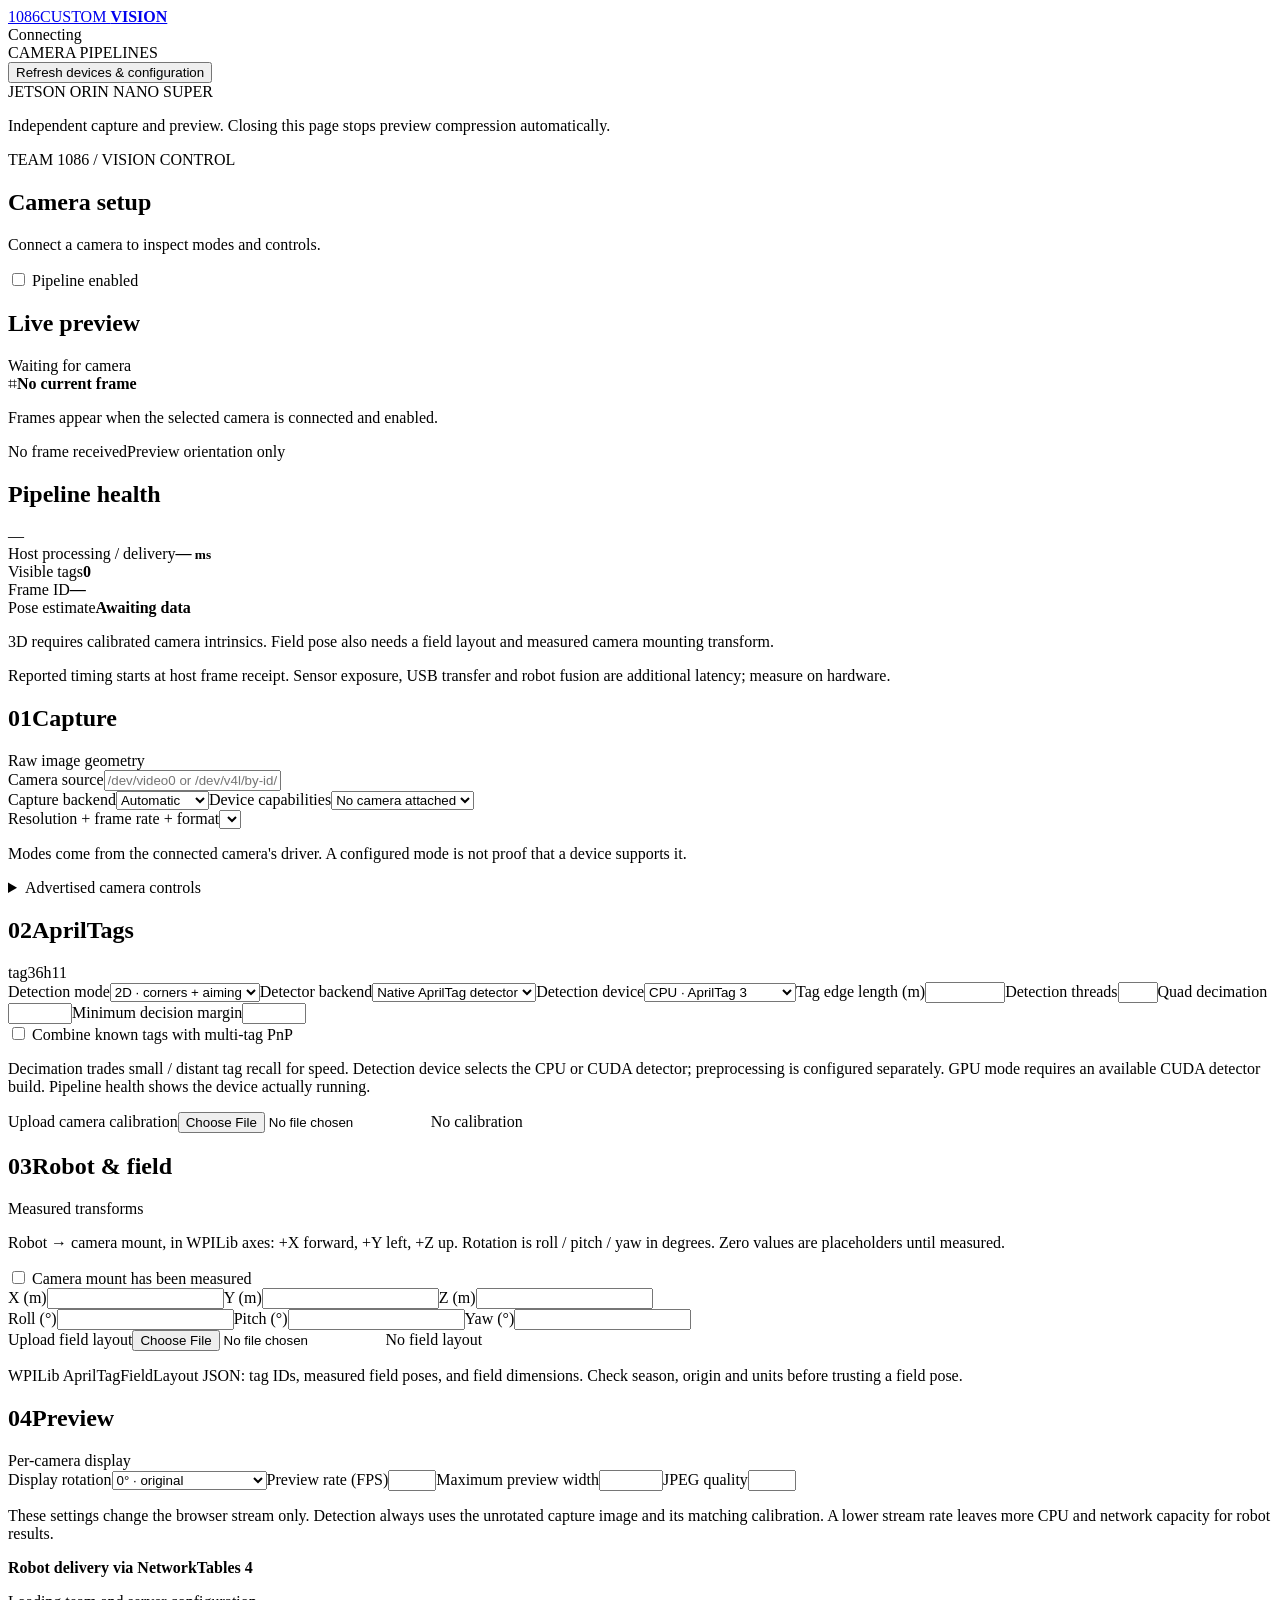
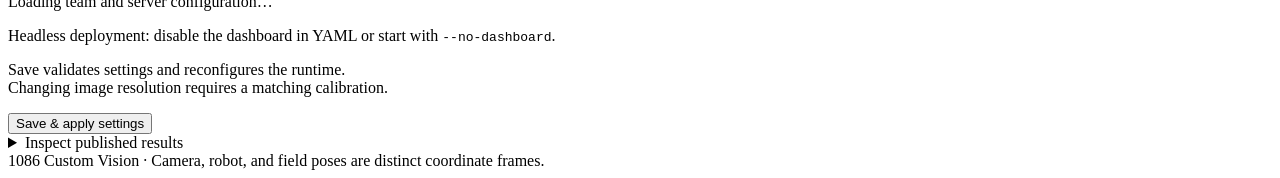
==== custom_vision/static/index.html @ 171433f3 "Implement native CUDA AprilTags, MultiTag localization and browser setup Add independent latest-fram" ====
<!doctype html>
<html lang="en">
<head>
<meta charset="utf-8"><meta name="viewport" content="width=device-width,initial-scale=1">
<title>1086 · Custom Vision</title>
<link rel="stylesheet" href="/static/style.css"><script defer src="/static/app.js"></script>
</head>
<body>
<header><a class="brand" href="/" aria-label="Custom Vision home"><span class="mark">1086</span><span>CUSTOM <b>VISION</b></span></a><div class="header-meta"><span id="connection" class="badge">Connecting</span><span id="host"></span></div></header>
<div class="workspace">
<aside><div class="eyebrow">CAMERA PIPELINES</div><nav id="pipelines" aria-label="Pipelines"></nav><button id="refresh" class="quiet">Refresh devices &amp; configuration</button><div class="sidebar-note"><span class="status-dot"></span>JETSON ORIN NANO SUPER<p>Independent capture and preview. Closing this page stops preview compression automatically.</p></div></aside>
<main>
<section class="page-heading"><div><div class="eyebrow">TEAM 1086 / VISION CONTROL</div><h1 id="pipeline-title">Camera setup</h1><p id="pipeline-description">Connect a camera to inspect modes and controls.</p></div><label class="toggle"><input id="pipeline-enabled" type="checkbox"> Pipeline enabled</label></section>
<div id="notice" role="status" aria-live="polite" hidden></div>
<div class="overview">
<section class="preview-card"><div class="card-heading"><h2>Live preview</h2><span id="preview-label" class="badge">Waiting for camera</span></div><div class="preview-stage"><img id="preview-image" alt="Camera preview with AprilTag overlays" hidden><div id="preview-empty"><span class="viewfinder">⌗</span><strong>No current frame</strong><p>Frames appear when the selected camera is connected and enabled.</p></div></div><div class="preview-foot"><span id="frame-label">No frame received</span><span>Preview orientation only</span></div></section>
<section class="telemetry"><div class="card-heading"><h2>Pipeline health</h2><span id="backend-label" class="badge">—</span></div><div class="metric"><span>Host processing / delivery</span><strong id="latency">—<small> ms</small></strong></div><div class="metric-row"><div><span>Visible tags</span><strong id="target-count">0</strong></div><div><span>Frame ID</span><strong id="frame-id">—</strong></div></div><div class="health-detail"><span>Pose estimate</span><strong id="pose-state">Awaiting data</strong><p id="pose-note">3D requires calibrated camera intrinsics. Field pose also needs a field layout and measured camera mounting transform.</p></div><p class="fine-print">Reported timing starts at host frame receipt. Sensor exposure, USB transfer and robot fusion are additional latency; measure on hardware.</p></section>
</div>
<form id="settings-form">
<div class="settings-grid">
<section class="panel"><div class="card-heading"><h2><span class="section-number">01</span>Capture</h2><span class="subtle">Raw image geometry</span></div><label>Camera source<input id="camera-source" autocomplete="off" placeholder="/dev/video0 or /dev/v4l/by-id/…"></label><div class="two-col"><label>Capture backend<select id="camera-backend"><option value="auto">Automatic</option><option value="v4l2">V4L2 / UVC</option><option value="gstreamer">GStreamer</option></select></label><label>Device capabilities<select id="device-select"><option value="">No camera attached</option></select></label></div><label>Resolution + frame rate + format<select id="capture-mode"></select></label><p class="hint" id="mode-note">Modes come from the connected camera's driver. A configured mode is not proof that a device supports it.</p><details><summary>Advertised camera controls</summary><p class="hint">Only controls reported by this camera are offered. Disable auto exposure first, save, then refresh to unlock manual exposure. Fixed lenses have no software focus control.</p><div id="camera-controls" class="two-col"></div></details></section>
<section class="panel"><div class="card-heading"><h2><span class="section-number">02</span>AprilTags</h2><span class="subtle">tag36h11</span></div><div class="two-col"><label>Detection mode<select id="tag-mode"><option value="2d">2D · corners + aiming</option><option value="3d">3D · calibrated pose</option></select></label><label>Detector backend<select id="tag-backend"><option value="native">Native AprilTag detector</option><option value="pupil">pupil fallback</option></select></label><label>Detection device<select id="tag-device"><option value="cpu">CPU · AprilTag 3</option><option value="cuda">GPU · CUDA detector</option></select></label><label>Tag edge length (m)<input id="tag-size" type="number" min="0.001" max="2" step="0.0001" required></label><label>Detection threads<input id="tag-threads" type="number" min="1" max="6" step="1" required></label><label>Quad decimation<input id="tag-decimate" type="number" min="1" max="4" step="0.25" required></label><label>Minimum decision margin<input id="tag-margin" type="number" min="0" max="1000" step="1" required></label></div><label class="check"><input id="multitag" type="checkbox"> Combine known tags with multi-tag PnP</label><p class="hint">Decimation trades small / distant tag recall for speed. Detection device selects the CPU or CUDA detector; preprocessing is configured separately. GPU mode requires an available CUDA detector build. Pipeline health shows the device actually running.</p><div class="upload-row"><label class="file-button">Upload camera calibration<input id="calibration-upload" type="file" accept=".json,application/json"></label><span id="calibration-path" class="subtle">No calibration</span></div></section>
<section class="panel"><div class="card-heading"><h2><span class="section-number">03</span>Robot &amp; field</h2><span class="subtle">Measured transforms</span></div><p class="hint">Robot → camera mount, in WPILib axes: +X forward, +Y left, +Z up. Rotation is roll / pitch / yaw in degrees. Zero values are placeholders until measured.</p><label class="check"><input id="mount-measured" type="checkbox"> Camera mount has been measured</label><div class="triple"><label>X (m)<input id="mount-x" type="number" step="0.001" required></label><label>Y (m)<input id="mount-y" type="number" step="0.001" required></label><label>Z (m)<input id="mount-z" type="number" step="0.001" required></label></div><div class="triple"><label>Roll (°)<input id="mount-roll" type="number" step="0.1" required></label><label>Pitch (°)<input id="mount-pitch" type="number" step="0.1" required></label><label>Yaw (°)<input id="mount-yaw" type="number" step="0.1" required></label></div><div class="upload-row"><label class="file-button">Upload field layout<input id="field-upload" type="file" accept=".json,application/json"></label><span id="field-path" class="subtle">No field layout</span></div><p class="hint">WPILib AprilTagFieldLayout JSON: tag IDs, measured field poses, and field dimensions. Check season, origin and units before trusting a field pose.</p></section>
<section class="panel"><div class="card-heading"><h2><span class="section-number">04</span>Preview</h2><span class="subtle">Per-camera display</span></div><div class="two-col"><label>Display rotation<select id="preview-rotation"><option value="0">0° · original</option><option value="90">90° · clockwise</option><option value="180">180°</option><option value="270">90° · counterclockwise</option></select></label><label>Preview rate (FPS)<input id="preview-fps" type="number" min="1" max="30" step="1" required></label><label>Maximum preview width<input id="preview-width" type="number" min="160" max="1920" step="1" required></label><label>JPEG quality<input id="preview-quality" type="number" min="20" max="95" step="1" required></label></div><p class="hint">These settings change the browser stream only. Detection always uses the unrotated capture image and its matching calibration. A lower stream rate leaves more CPU and network capacity for robot results.</p><div class="delivery-note"><strong>Robot delivery via NetworkTables 4</strong><p id="nt-description">Loading team and server configuration…</p><p>Headless deployment: disable the dashboard in YAML or start with <code>--no-dashboard</code>.</p></div></section>
</div>
<div class="save-bar"><p>Save validates settings and reconfigures the runtime.<br><span>Changing image resolution requires a matching calibration.</span></p><button type="submit" id="save" class="primary">Save &amp; apply settings</button></div>
</form>
<details class="raw-results"><summary>Inspect published results</summary><pre id="raw-results">{}</pre></details>
<footer>1086 Custom Vision · Camera, robot, and field poses are distinct coordinate frames.</footer>
</main>
</div>
</body></html>
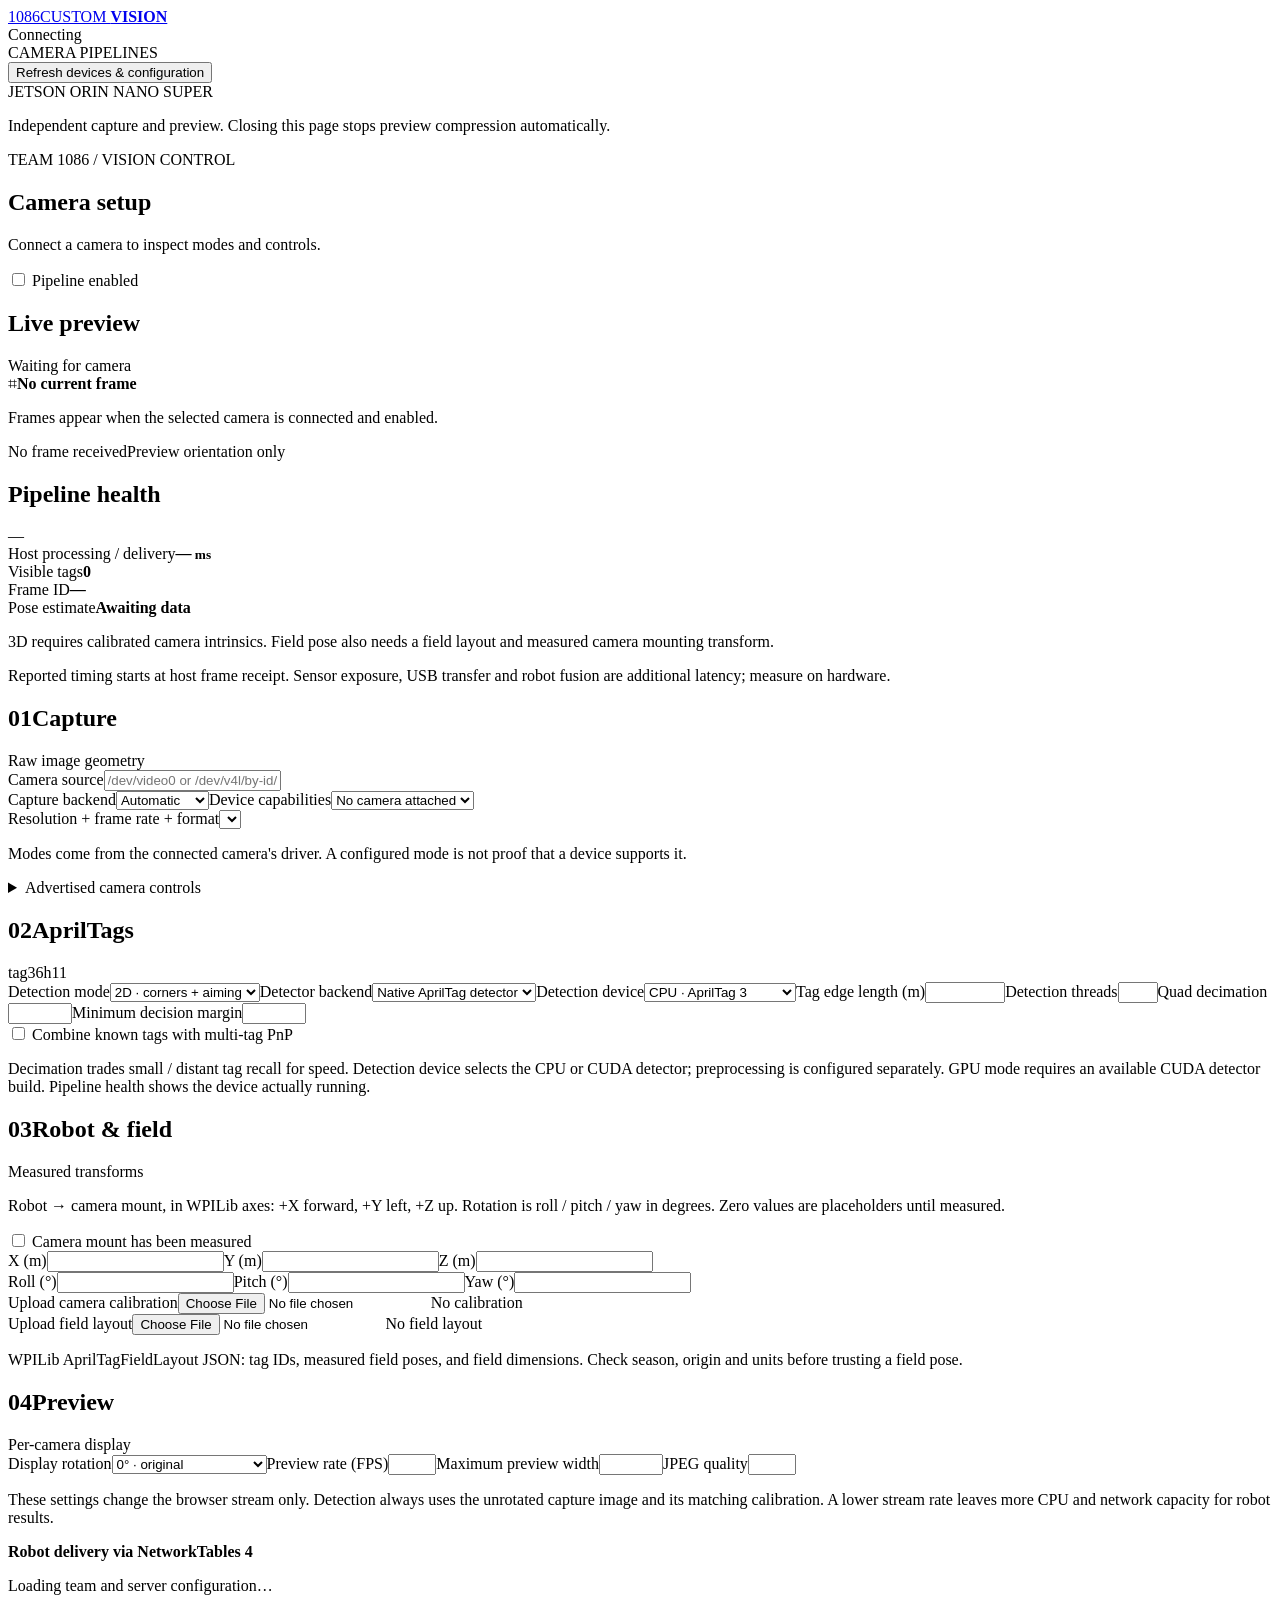
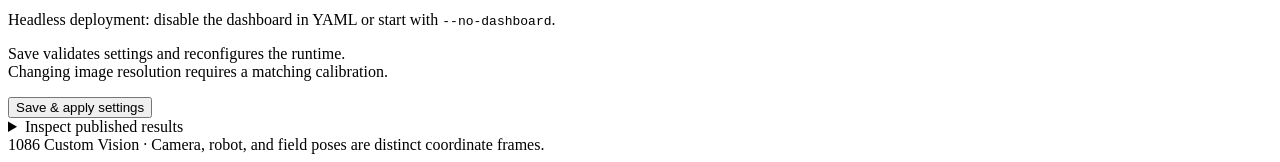
==== commit 75aa6250: "Implement YOLO26 object acquisition with TensorRT and NT4 Add explicit box and segmentation exports," ====
--- a/custom_vision/static/index.html
+++ b/custom_vision/static/index.html
@@ -14,13 +14,28 @@
 <div id="notice" role="status" aria-live="polite" hidden></div>
 <div class="overview">
 <section class="preview-card"><div class="card-heading"><h2>Live preview</h2><span id="preview-label" class="badge">Waiting for camera</span></div><div class="preview-stage"><img id="preview-image" alt="Camera preview with AprilTag overlays" hidden><div id="preview-empty"><span class="viewfinder">⌗</span><strong>No current frame</strong><p>Frames appear when the selected camera is connected and enabled.</p></div></div><div class="preview-foot"><span id="frame-label">No frame received</span><span>Preview orientation only</span></div></section>
-<section class="telemetry"><div class="card-heading"><h2>Pipeline health</h2><span id="backend-label" class="badge">—</span></div><div class="metric"><span>Host processing / delivery</span><strong id="latency">—<small> ms</small></strong></div><div class="metric-row"><div><span>Visible tags</span><strong id="target-count">0</strong></div><div><span>Frame ID</span><strong id="frame-id">—</strong></div></div><div class="health-detail"><span>Pose estimate</span><strong id="pose-state">Awaiting data</strong><p id="pose-note">3D requires calibrated camera intrinsics. Field pose also needs a field layout and measured camera mounting transform.</p></div><p class="fine-print">Reported timing starts at host frame receipt. Sensor exposure, USB transfer and robot fusion are additional latency; measure on hardware.</p></section>
+<section class="telemetry"><div class="card-heading"><h2>Pipeline health</h2><span id="backend-label" class="badge">—</span></div><div class="metric"><span>Host processing / delivery</span><strong id="latency">—<small> ms</small></strong></div><div class="metric-row"><div><span id="target-count-label">Visible tags</span><strong id="target-count">0</strong></div><div><span>Frame ID</span><strong id="frame-id">—</strong></div></div><div class="health-detail"><span id="pose-label">Pose estimate</span><strong id="pose-state">Awaiting data</strong><p id="pose-note">3D requires calibrated camera intrinsics. Field pose also needs a field layout and measured camera mounting transform.</p></div><div id="object-selection" class="health-detail" hidden><span>Selected target · robot frame</span><strong id="object-selected">None</strong><p id="object-position">No current robot-relative target.</p></div><p class="fine-print">Reported timing starts at host frame receipt. Sensor exposure, USB transfer and robot fusion are additional latency; measure on hardware.</p></section>
 </div>
 <form id="settings-form">
 <div class="settings-grid">
 <section class="panel"><div class="card-heading"><h2><span class="section-number">01</span>Capture</h2><span class="subtle">Raw image geometry</span></div><label>Camera source<input id="camera-source" autocomplete="off" placeholder="/dev/video0 or /dev/v4l/by-id/…"></label><div class="two-col"><label>Capture backend<select id="camera-backend"><option value="auto">Automatic</option><option value="v4l2">V4L2 / UVC</option><option value="gstreamer">GStreamer</option></select></label><label>Device capabilities<select id="device-select"><option value="">No camera attached</option></select></label></div><label>Resolution + frame rate + format<select id="capture-mode"></select></label><p class="hint" id="mode-note">Modes come from the connected camera's driver. A configured mode is not proof that a device supports it.</p><details><summary>Advertised camera controls</summary><p class="hint">Only controls reported by this camera are offered. Disable auto exposure first, save, then refresh to unlock manual exposure. Fixed lenses have no software focus control.</p><div id="camera-controls" class="two-col"></div></details></section>
-<section class="panel"><div class="card-heading"><h2><span class="section-number">02</span>AprilTags</h2><span class="subtle">tag36h11</span></div><div class="two-col"><label>Detection mode<select id="tag-mode"><option value="2d">2D · corners + aiming</option><option value="3d">3D · calibrated pose</option></select></label><label>Detector backend<select id="tag-backend"><option value="native">Native AprilTag detector</option><option value="pupil">pupil fallback</option></select></label><label>Detection device<select id="tag-device"><option value="cpu">CPU · AprilTag 3</option><option value="cuda">GPU · CUDA detector</option></select></label><label>Tag edge length (m)<input id="tag-size" type="number" min="0.001" max="2" step="0.0001" required></label><label>Detection threads<input id="tag-threads" type="number" min="1" max="6" step="1" required></label><label>Quad decimation<input id="tag-decimate" type="number" min="1" max="4" step="0.25" required></label><label>Minimum decision margin<input id="tag-margin" type="number" min="0" max="1000" step="1" required></label></div><label class="check"><input id="multitag" type="checkbox"> Combine known tags with multi-tag PnP</label><p class="hint">Decimation trades small / distant tag recall for speed. Detection device selects the CPU or CUDA detector; preprocessing is configured separately. GPU mode requires an available CUDA detector build. Pipeline health shows the device actually running.</p><div class="upload-row"><label class="file-button">Upload camera calibration<input id="calibration-upload" type="file" accept=".json,application/json"></label><span id="calibration-path" class="subtle">No calibration</span></div></section>
-<section class="panel"><div class="card-heading"><h2><span class="section-number">03</span>Robot &amp; field</h2><span class="subtle">Measured transforms</span></div><p class="hint">Robot → camera mount, in WPILib axes: +X forward, +Y left, +Z up. Rotation is roll / pitch / yaw in degrees. Zero values are placeholders until measured.</p><label class="check"><input id="mount-measured" type="checkbox"> Camera mount has been measured</label><div class="triple"><label>X (m)<input id="mount-x" type="number" step="0.001" required></label><label>Y (m)<input id="mount-y" type="number" step="0.001" required></label><label>Z (m)<input id="mount-z" type="number" step="0.001" required></label></div><div class="triple"><label>Roll (°)<input id="mount-roll" type="number" step="0.1" required></label><label>Pitch (°)<input id="mount-pitch" type="number" step="0.1" required></label><label>Yaw (°)<input id="mount-yaw" type="number" step="0.1" required></label></div><div class="upload-row"><label class="file-button">Upload field layout<input id="field-upload" type="file" accept=".json,application/json"></label><span id="field-path" class="subtle">No field layout</span></div><p class="hint">WPILib AprilTagFieldLayout JSON: tag IDs, measured field poses, and field dimensions. Check season, origin and units before trusting a field pose.</p></section>
+<section class="panel" id="apriltag-panel"><div class="card-heading"><h2><span class="section-number">02</span>AprilTags</h2><span class="subtle">tag36h11</span></div><div class="two-col"><label>Detection mode<select id="tag-mode"><option value="2d">2D · corners + aiming</option><option value="3d">3D · calibrated pose</option></select></label><label>Detector backend<select id="tag-backend"><option value="native">Native AprilTag detector</option><option value="pupil">pupil fallback</option></select></label><label>Detection device<select id="tag-device"><option value="cpu">CPU · AprilTag 3</option><option value="cuda">GPU · CUDA detector</option></select></label><label>Tag edge length (m)<input id="tag-size" type="number" min="0.001" max="2" step="0.0001" required></label><label>Detection threads<input id="tag-threads" type="number" min="1" max="6" step="1" required></label><label>Quad decimation<input id="tag-decimate" type="number" min="1" max="4" step="0.25" required></label><label>Minimum decision margin<input id="tag-margin" type="number" min="0" max="1000" step="1" required></label></div><label class="check"><input id="multitag" type="checkbox"> Combine known tags with multi-tag PnP</label><p class="hint">Decimation trades small / distant tag recall for speed. Detection device selects the CPU or CUDA detector; preprocessing is configured separately. GPU mode requires an available CUDA detector build. Pipeline health shows the device actually running.</p></section>
+<section class="panel" id="object-panel" hidden>
+<div class="card-heading"><h2><span class="section-number">02</span>Objects</h2><span class="subtle">Model or candidate baseline</span></div>
+<div class="two-col"><label>Detector backend<select id="object-backend"><option value="tensorrt">TensorRT · GPU model</option><option value="opencv_onnx">OpenCV ONNX · CPU model</option><option value="contour">Contour · shape candidates</option><option value="hsv">HSV · color candidates</option></select></label><label>Maximum detections<input id="object-limit" type="number" min="1" max="32" step="1" required></label></div>
+<p class="hint" id="object-backend-note"></p>
+<div id="object-neural-settings"><div class="two-col"><label>Model task<select id="object-task"><option value="detect">Detection · boxes</option><option value="segment">Segmentation · boxes + masks</option></select></label><label>Exported output format<select id="object-format"><option value="yolov8_raw">YOLOv8 / YOLO11 raw</option><option value="yolo26_end2end">YOLO26 end-to-end</option></select></label></div>
+<label>Existing model path on Jetson<input id="object-model" autocomplete="off" placeholder="/absolute/path/to/model.engine" required></label>
+<label>Labels in training class order<textarea id="object-labels" rows="3" placeholder="One label per line, or comma separated" required></textarea></label>
+<div class="triple"><label>Input width (px)<input id="object-width" type="number" min="32" max="4096" step="1" required></label><label>Input height (px)<input id="object-height" type="number" min="32" max="4096" step="1" required></label><label>Confidence threshold<input id="object-confidence" type="number" min="0" max="1" step="0.01" required></label></div>
+<p class="hint">Model files stay on the Jetson; this page saves the path. Segmentation requires a segmentation export. No trained game-piece model is bundled.</p></div>
+</section>
+<section class="panel"><div class="card-heading"><h2><span class="section-number">03</span><span id="mount-title">Robot &amp; field</span></h2><span class="subtle">Measured transforms</span></div><p class="hint">Robot → camera mount, in WPILib axes: +X forward, +Y left, +Z up. Rotation is roll / pitch / yaw in degrees. Zero values are placeholders until measured.</p><label class="check"><input id="mount-measured" type="checkbox"> Camera mount has been measured</label><div class="triple"><label>X (m)<input id="mount-x" type="number" step="0.001" required></label><label>Y (m)<input id="mount-y" type="number" step="0.001" required></label><label>Z (m)<input id="mount-z" type="number" step="0.001" required></label></div><div class="triple"><label>Roll (°)<input id="mount-roll" type="number" step="0.1" required></label><label>Pitch (°)<input id="mount-pitch" type="number" step="0.1" required></label><label>Yaw (°)<input id="mount-yaw" type="number" step="0.1" required></label></div><div class="upload-row"><label class="file-button">Upload camera calibration<input id="calibration-upload" type="file" accept=".json,application/json"></label><span id="calibration-path" class="subtle">No calibration</span></div><div id="object-geometry" hidden>
+<p class="hint">Ranging intersects a calibrated camera ray with the measured target plane. Enter the anchor's Z relative to the robot origin (+Z up); leave it blank for 2D results only. Zero is the floor only when the robot origin is on the floor. Match the plane to the selected center or bottom anchor.</p>
+<div class="two-col"><label>Measured target plane Z from robot origin (m)<input id="object-target-height" type="number" min="-3" max="3" step="0.001" placeholder="Blank · 2D only"></label><label>Image anchor<select id="object-anchor"><option value="bbox_center">Box center</option><option value="bbox_bottom">Box bottom center</option><option value="mask_centroid">Mask centroid</option><option value="mask_bottom">Mask bottom</option></select></label><label>Maximum range (m)<input id="object-max-range" type="number" min="0.01" max="20" step="0.01" required></label><label>Maximum position uncertainty (m)<input id="object-max-std" type="number" min="0.001" max="5" step="0.001" required></label><label>Intake X offset (m)<input id="object-intake-x" type="number" min="-3" max="3" step="0.001" required></label><label>Intake Y offset (m)<input id="object-intake-y" type="number" min="-3" max="3" step="0.001" required></label><label>Approach standoff (m)<input id="object-standoff" type="number" min="0" max="5" step="0.01" required></label></div>
+<p class="hint">Robot +X is forward and +Y is left. Targets need matching camera calibration and a measured mount. Unreliable geometry stays invalid; segmentation outlines and anchors are approximate.</p>
+</div>
+<div id="field-settings"><div class="upload-row"><label class="file-button">Upload field layout<input id="field-upload" type="file" accept=".json,application/json"></label><span id="field-path" class="subtle">No field layout</span></div><p class="hint">WPILib AprilTagFieldLayout JSON: tag IDs, measured field poses, and field dimensions. Check season, origin and units before trusting a field pose.</p></div></section>
 <section class="panel"><div class="card-heading"><h2><span class="section-number">04</span>Preview</h2><span class="subtle">Per-camera display</span></div><div class="two-col"><label>Display rotation<select id="preview-rotation"><option value="0">0° · original</option><option value="90">90° · clockwise</option><option value="180">180°</option><option value="270">90° · counterclockwise</option></select></label><label>Preview rate (FPS)<input id="preview-fps" type="number" min="1" max="30" step="1" required></label><label>Maximum preview width<input id="preview-width" type="number" min="160" max="1920" step="1" required></label><label>JPEG quality<input id="preview-quality" type="number" min="20" max="95" step="1" required></label></div><p class="hint">These settings change the browser stream only. Detection always uses the unrotated capture image and its matching calibration. A lower stream rate leaves more CPU and network capacity for robot results.</p><div class="delivery-note"><strong>Robot delivery via NetworkTables 4</strong><p id="nt-description">Loading team and server configuration…</p><p>Headless deployment: disable the dashboard in YAML or start with <code>--no-dashboard</code>.</p></div></section>
 </div>
 <div class="save-bar"><p>Save validates settings and reconfigures the runtime.<br><span>Changing image resolution requires a matching calibration.</span></p><button type="submit" id="save" class="primary">Save &amp; apply settings</button></div>
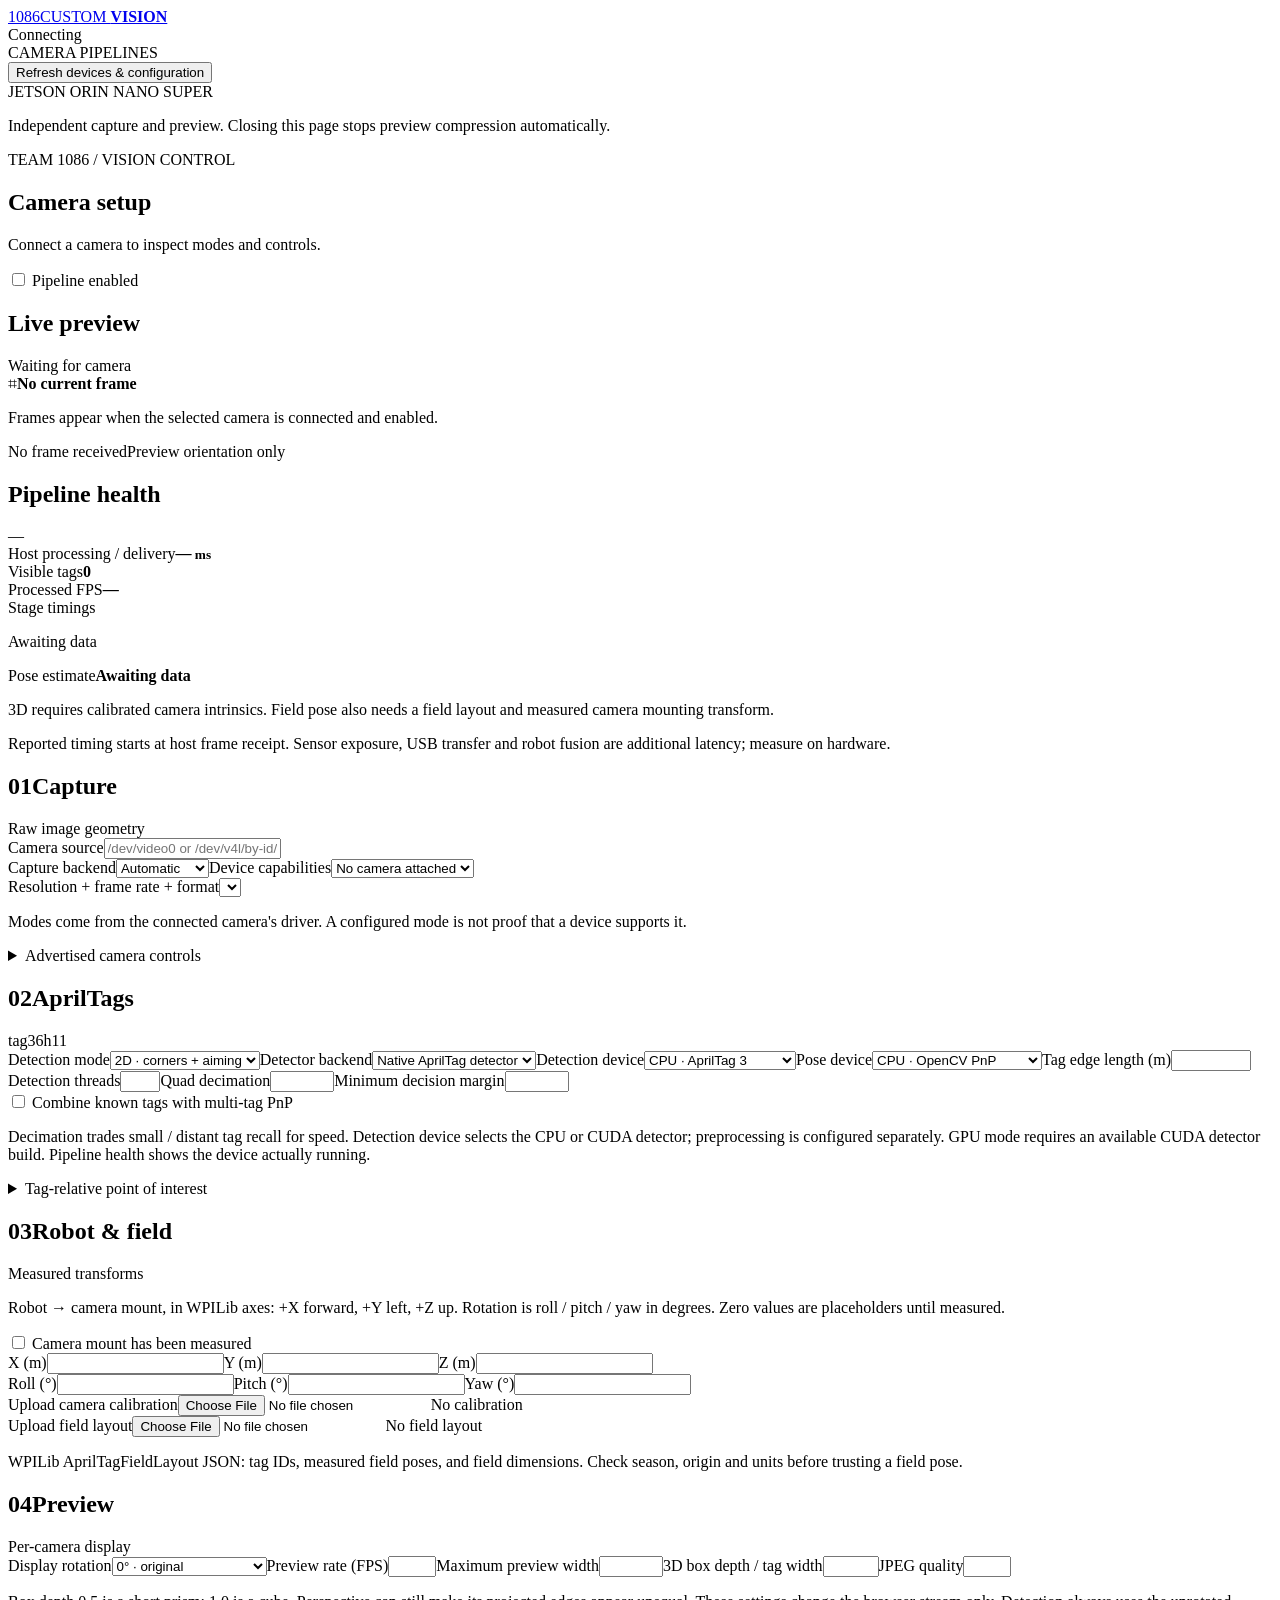
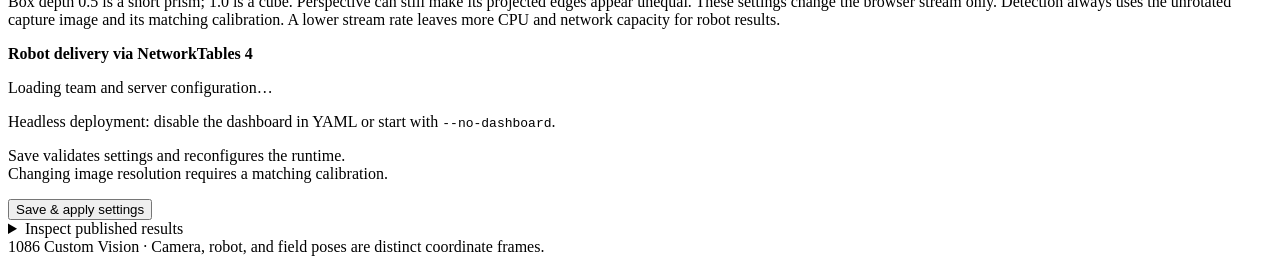
==== commit ef24b8f9: "Add verified CUDA single-tag and MultiTag pose solving, tag-relative POI and processed FPS Implement" ====
--- a/custom_vision/static/index.html
+++ b/custom_vision/static/index.html
@@ -14,12 +14,18 @@
 <div id="notice" role="status" aria-live="polite" hidden></div>
 <div class="overview">
 <section class="preview-card"><div class="card-heading"><h2>Live preview</h2><span id="preview-label" class="badge">Waiting for camera</span></div><div class="preview-stage"><img id="preview-image" alt="Camera preview with AprilTag overlays" hidden><div id="preview-empty"><span class="viewfinder">⌗</span><strong>No current frame</strong><p>Frames appear when the selected camera is connected and enabled.</p></div></div><div class="preview-foot"><span id="frame-label">No frame received</span><span>Preview orientation only</span></div></section>
-<section class="telemetry"><div class="card-heading"><h2>Pipeline health</h2><span id="backend-label" class="badge">—</span></div><div class="metric"><span>Host processing / delivery</span><strong id="latency">—<small> ms</small></strong></div><div class="metric-row"><div><span id="target-count-label">Visible tags</span><strong id="target-count">0</strong></div><div><span>Frame ID</span><strong id="frame-id">—</strong></div></div><div class="health-detail"><span id="pose-label">Pose estimate</span><strong id="pose-state">Awaiting data</strong><p id="pose-note">3D requires calibrated camera intrinsics. Field pose also needs a field layout and measured camera mounting transform.</p></div><div id="object-selection" class="health-detail" hidden><span>Selected target · robot frame</span><strong id="object-selected">None</strong><p id="object-position">No current robot-relative target.</p></div><p class="fine-print">Reported timing starts at host frame receipt. Sensor exposure, USB transfer and robot fusion are additional latency; measure on hardware.</p></section>
+<section class="telemetry"><div class="card-heading"><h2>Pipeline health</h2><span id="backend-label" class="badge">—</span></div><div class="metric"><span>Host processing / delivery</span><strong id="latency">—<small> ms</small></strong></div><div class="metric-row"><div><span id="target-count-label">Visible tags</span><strong id="target-count">0</strong></div><div><span>Processed FPS</span><strong id="processing-fps">—</strong></div></div><div class="health-detail"><span>Stage timings</span><p id="pipeline-timings">Awaiting data</p></div><div id="poi-status" class="health-detail" hidden><span>Point-of-interest aiming</span><strong id="poi-selected">None</strong><p id="poi-angles">No current POI</p></div><div class="health-detail"><span id="pose-label">Pose estimate</span><strong id="pose-state">Awaiting data</strong><p id="pose-note">3D requires calibrated camera intrinsics. Field pose also needs a field layout and measured camera mounting transform.</p></div><div id="object-selection" class="health-detail" hidden><span>Selected target · robot frame</span><strong id="object-selected">None</strong><p id="object-position">No current robot-relative target.</p></div><p class="fine-print">Reported timing starts at host frame receipt. Sensor exposure, USB transfer and robot fusion are additional latency; measure on hardware.</p></section>
 </div>
 <form id="settings-form">
 <div class="settings-grid">
 <section class="panel"><div class="card-heading"><h2><span class="section-number">01</span>Capture</h2><span class="subtle">Raw image geometry</span></div><label>Camera source<input id="camera-source" autocomplete="off" placeholder="/dev/video0 or /dev/v4l/by-id/…"></label><div class="two-col"><label>Capture backend<select id="camera-backend"><option value="auto">Automatic</option><option value="v4l2">V4L2 / UVC</option><option value="gstreamer">GStreamer</option></select></label><label>Device capabilities<select id="device-select"><option value="">No camera attached</option></select></label></div><label>Resolution + frame rate + format<select id="capture-mode"></select></label><p class="hint" id="mode-note">Modes come from the connected camera's driver. A configured mode is not proof that a device supports it.</p><details><summary>Advertised camera controls</summary><p class="hint">Only controls reported by this camera are offered. Disable auto exposure first, save, then refresh to unlock manual exposure. Fixed lenses have no software focus control.</p><div id="camera-controls" class="two-col"></div></details></section>
-<section class="panel" id="apriltag-panel"><div class="card-heading"><h2><span class="section-number">02</span>AprilTags</h2><span class="subtle">tag36h11</span></div><div class="two-col"><label>Detection mode<select id="tag-mode"><option value="2d">2D · corners + aiming</option><option value="3d">3D · calibrated pose</option></select></label><label>Detector backend<select id="tag-backend"><option value="native">Native AprilTag detector</option><option value="pupil">pupil fallback</option></select></label><label>Detection device<select id="tag-device"><option value="cpu">CPU · AprilTag 3</option><option value="cuda">GPU · CUDA detector</option></select></label><label>Tag edge length (m)<input id="tag-size" type="number" min="0.001" max="2" step="0.0001" required></label><label>Detection threads<input id="tag-threads" type="number" min="1" max="6" step="1" required></label><label>Quad decimation<input id="tag-decimate" type="number" min="1" max="4" step="0.25" required></label><label>Minimum decision margin<input id="tag-margin" type="number" min="0" max="1000" step="1" required></label></div><label class="check"><input id="multitag" type="checkbox"> Combine known tags with multi-tag PnP</label><p class="hint">Decimation trades small / distant tag recall for speed. Detection device selects the CPU or CUDA detector; preprocessing is configured separately. GPU mode requires an available CUDA detector build. Pipeline health shows the device actually running.</p></section>
+<section class="panel" id="apriltag-panel"><div class="card-heading"><h2><span class="section-number">02</span>AprilTags</h2><span class="subtle">tag36h11</span></div><div class="two-col"><label>Detection mode<select id="tag-mode"><option value="2d">2D · corners + aiming</option><option value="3d">3D · calibrated pose</option></select></label><label>Detector backend<select id="tag-backend"><option value="native">Native AprilTag detector</option><option value="pupil">pupil fallback</option></select></label><label>Detection device<select id="tag-device"><option value="cpu">CPU · AprilTag 3</option><option value="cuda">GPU · CUDA detector</option></select></label><label>Pose device<select id="pose-device"><option value="cpu">CPU · OpenCV PnP</option><option value="cuda">CUDA · IPPE + joint PnP</option></select></label><label>Tag edge length (m)<input id="tag-size" type="number" min="0.001" max="2" step="0.0001" required></label><label>Detection threads<input id="tag-threads" type="number" min="1" max="6" step="1" required></label><label>Quad decimation<input id="tag-decimate" type="number" min="1" max="4" step="0.25" required></label><label>Minimum decision margin<input id="tag-margin" type="number" min="0" max="1000" step="1" required></label></div><label class="check"><input id="multitag" type="checkbox"> Combine known tags with multi-tag PnP</label><p class="hint">Decimation trades small / distant tag recall for speed. Detection device selects the CPU or CUDA detector; preprocessing is configured separately. GPU mode requires an available CUDA detector build. Pipeline health shows the device actually running.</p><details><summary>Tag-relative point of interest</summary>
+<label class="check"><input id="poi-enabled" type="checkbox"> Enable POI tracking (no field map required)</label>
+<label class="check"><input id="poi-verified" type="checkbox"> Intrinsics have been physically validated for aiming</label>
+<p class="hint">Unverified calibration gives an orange preview only, not a valid robot aiming target. An absent or ambiguous tag clears aiming. The independent POI error limit remains strict even during loose-threshold 3D benchmarks.</p>
+<label>POIs in priority order (JSON array)<textarea id="poi-targets" rows="6" spellcheck="false" placeholder='[{"name":"aim","tag_id":7,"offset_m":[0,0,0.4]}]'></textarea></label>
+<p class="hint">Offsets in meters in the TAG frame: +X out toward the observer; +Y right when viewing an upright tag; +Z up. These are not robot axes. Names must be unique. Verify the actual physical offset and tag size.</p>
+</details></section>
 <section class="panel" id="object-panel" hidden>
 <div class="card-heading"><h2><span class="section-number">02</span>Objects</h2><span class="subtle">Model or candidate baseline</span></div>
 <div class="two-col"><label>Detector backend<select id="object-backend"><option value="tensorrt">TensorRT · GPU model</option><option value="opencv_onnx">OpenCV ONNX · CPU model</option><option value="contour">Contour · shape candidates</option><option value="hsv">HSV · color candidates</option></select></label><label>Maximum detections<input id="object-limit" type="number" min="1" max="32" step="1" required></label></div>
@@ -36,7 +42,7 @@
 <p class="hint">Robot +X is forward and +Y is left. Targets need matching camera calibration and a measured mount. Unreliable geometry stays invalid; segmentation outlines and anchors are approximate.</p>
 </div>
 <div id="field-settings"><div class="upload-row"><label class="file-button">Upload field layout<input id="field-upload" type="file" accept=".json,application/json"></label><span id="field-path" class="subtle">No field layout</span></div><p class="hint">WPILib AprilTagFieldLayout JSON: tag IDs, measured field poses, and field dimensions. Check season, origin and units before trusting a field pose.</p></div></section>
-<section class="panel"><div class="card-heading"><h2><span class="section-number">04</span>Preview</h2><span class="subtle">Per-camera display</span></div><div class="two-col"><label>Display rotation<select id="preview-rotation"><option value="0">0° · original</option><option value="90">90° · clockwise</option><option value="180">180°</option><option value="270">90° · counterclockwise</option></select></label><label>Preview rate (FPS)<input id="preview-fps" type="number" min="1" max="30" step="1" required></label><label>Maximum preview width<input id="preview-width" type="number" min="160" max="1920" step="1" required></label><label>JPEG quality<input id="preview-quality" type="number" min="20" max="95" step="1" required></label></div><p class="hint">These settings change the browser stream only. Detection always uses the unrotated capture image and its matching calibration. A lower stream rate leaves more CPU and network capacity for robot results.</p><div class="delivery-note"><strong>Robot delivery via NetworkTables 4</strong><p id="nt-description">Loading team and server configuration…</p><p>Headless deployment: disable the dashboard in YAML or start with <code>--no-dashboard</code>.</p></div></section>
+<section class="panel"><div class="card-heading"><h2><span class="section-number">04</span>Preview</h2><span class="subtle">Per-camera display</span></div><div class="two-col"><label>Display rotation<select id="preview-rotation"><option value="0">0° · original</option><option value="90">90° · clockwise</option><option value="180">180°</option><option value="270">90° · counterclockwise</option></select></label><label>Preview rate (FPS)<input id="preview-fps" type="number" min="1" max="30" step="1" required></label><label>Maximum preview width<input id="preview-width" type="number" min="160" max="1920" step="1" required></label><label id="box-depth-field">3D box depth / tag width<input id="box-depth" type="number" min="0.1" max="2" step="0.1" required></label><label>JPEG quality<input id="preview-quality" type="number" min="20" max="95" step="1" required></label></div><p class="hint"><span id="box-depth-note">Box depth 0.5 is a short prism; 1.0 is a cube. Perspective can still make its projected edges appear unequal. </span>These settings change the browser stream only. Detection always uses the unrotated capture image and its matching calibration. A lower stream rate leaves more CPU and network capacity for robot results.</p><div class="delivery-note"><strong>Robot delivery via NetworkTables 4</strong><p id="nt-description">Loading team and server configuration…</p><p>Headless deployment: disable the dashboard in YAML or start with <code>--no-dashboard</code>.</p></div></section>
 </div>
 <div class="save-bar"><p>Save validates settings and reconfigures the runtime.<br><span>Changing image resolution requires a matching calibration.</span></p><button type="submit" id="save" class="primary">Save &amp; apply settings</button></div>
 </form>
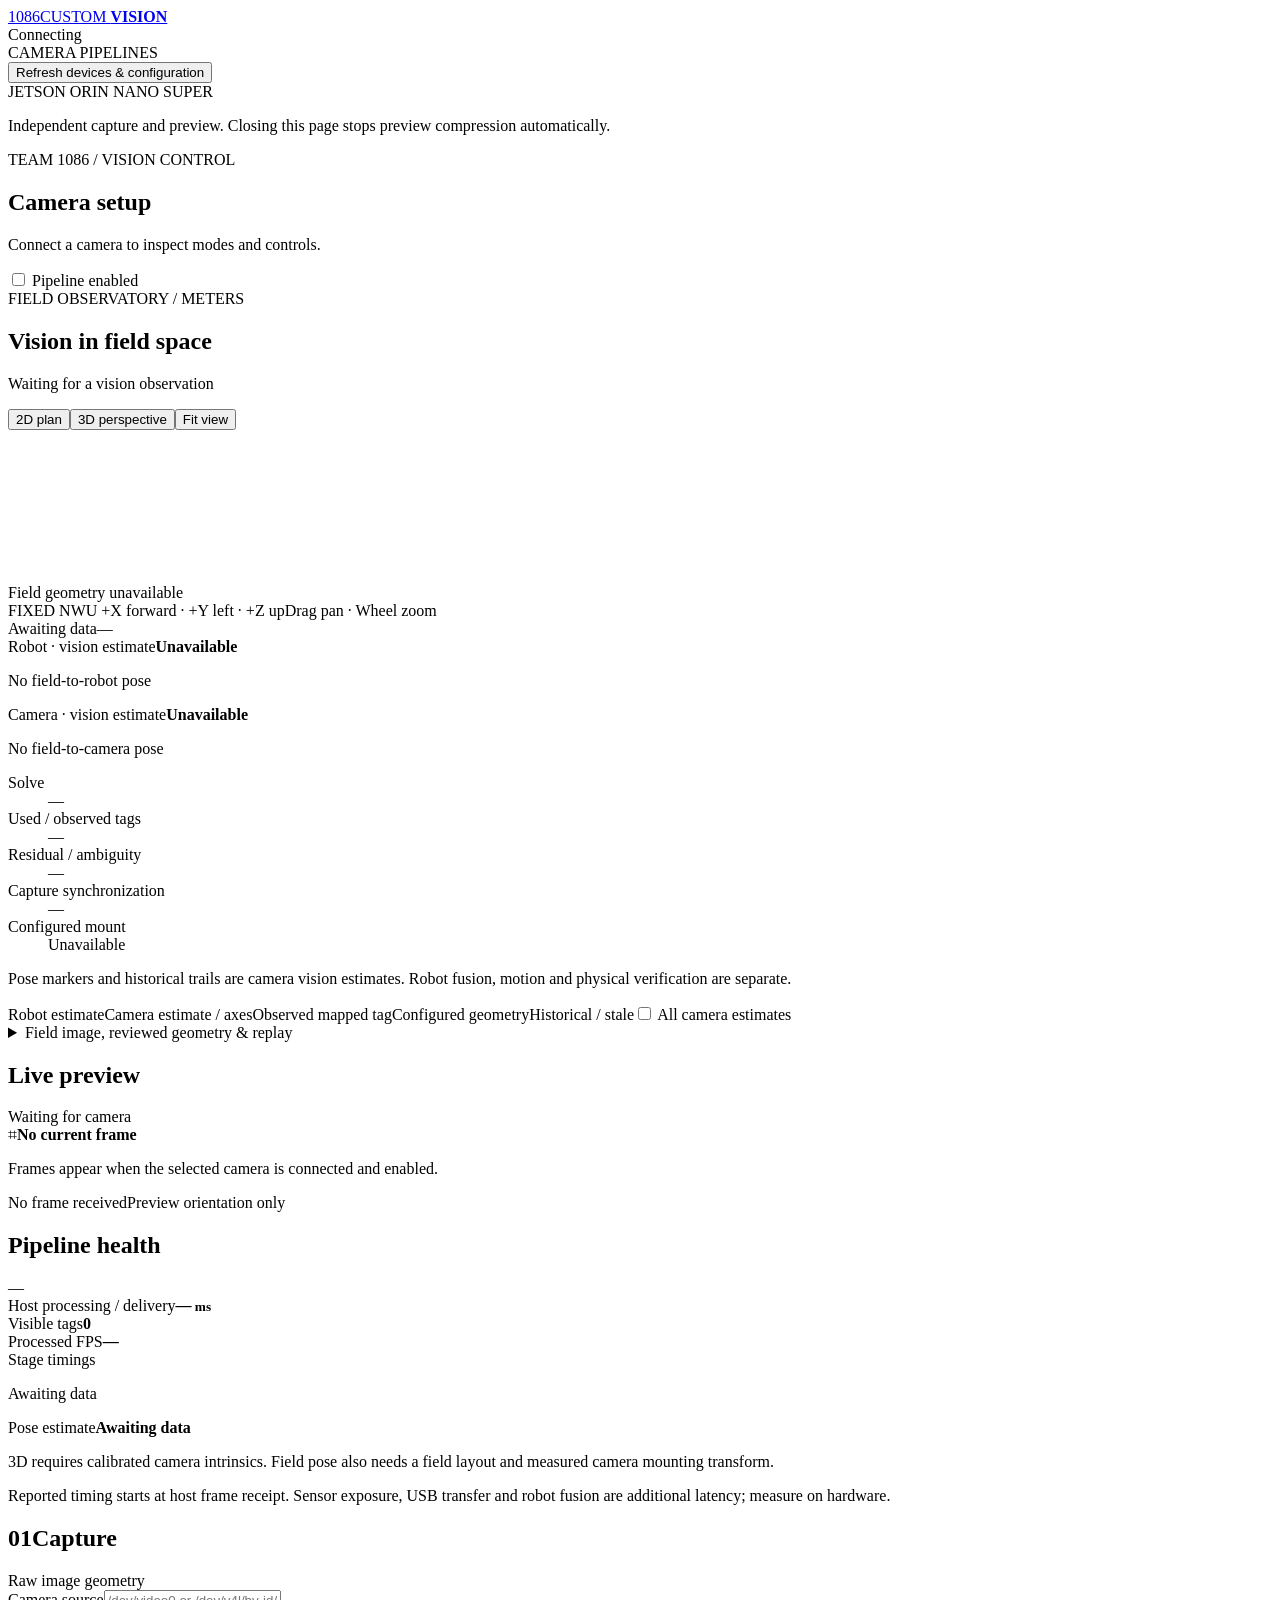
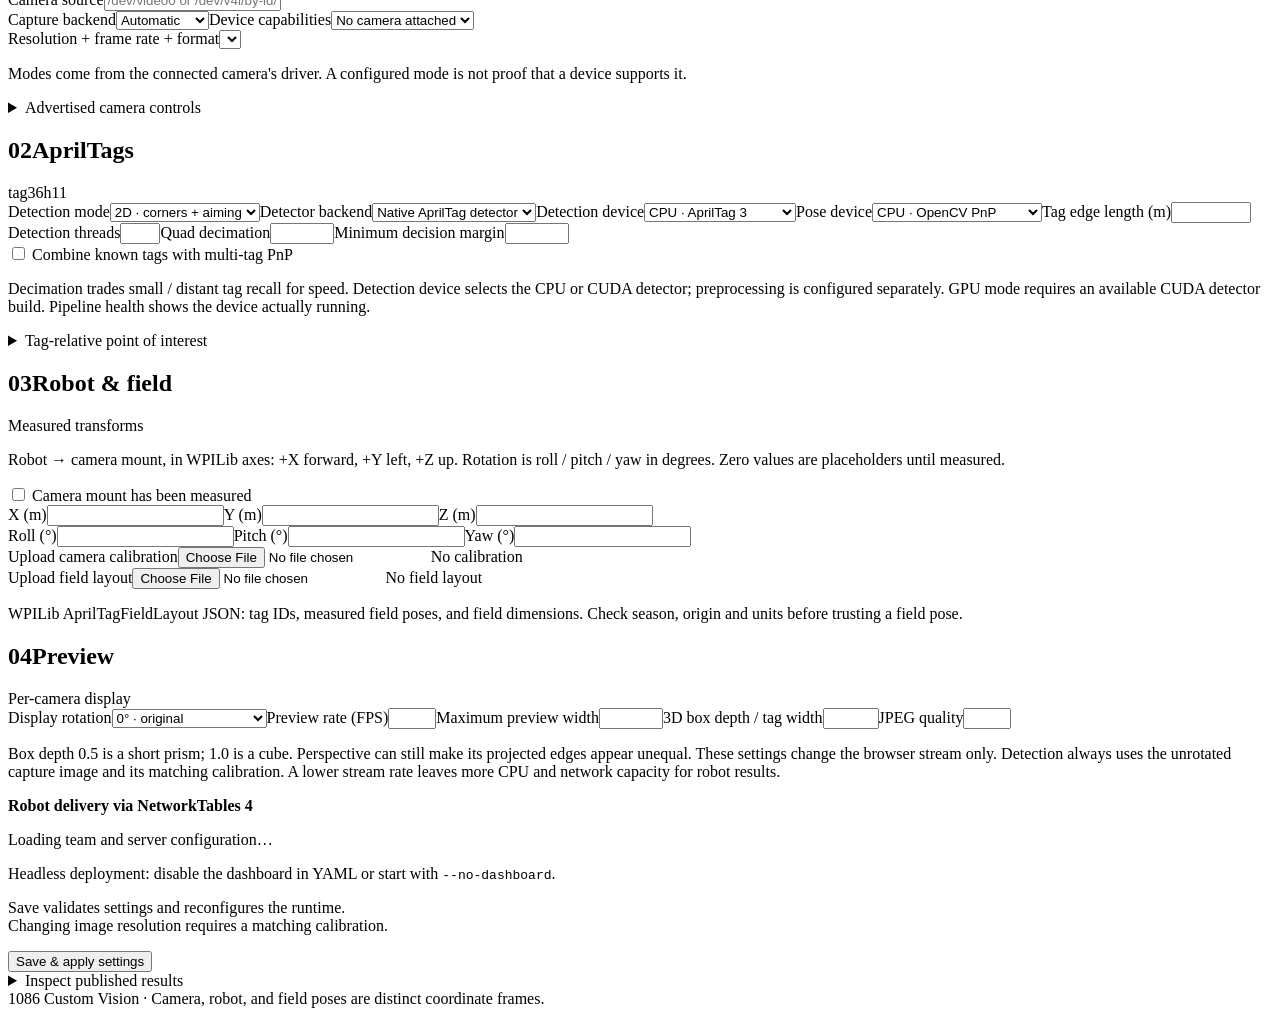
==== commit 740487e3: "Add local 2D and 3D field observation dashboard" ====
--- a/custom_vision/static/index.html
+++ b/custom_vision/static/index.html
@@ -3,7 +3,9 @@
 <head>
 <meta charset="utf-8"><meta name="viewport" content="width=device-width,initial-scale=1">
 <title>1086 · Custom Vision</title>
-<link rel="stylesheet" href="/static/style.css"><script defer src="/static/app.js"></script>
+<link rel="stylesheet" href="/static/style.css"><link rel="stylesheet" href="/static/field.css">
+<script defer src="/static/field_model.js"></script><script defer src="/static/field_scene.js"></script>
+<script defer src="/static/field_renderer.js"></script><script defer src="/static/field_dashboard.js"></script><script defer src="/static/app.js"></script>
 </head>
 <body>
 <header><a class="brand" href="/" aria-label="Custom Vision home"><span class="mark">1086</span><span>CUSTOM <b>VISION</b></span></a><div class="header-meta"><span id="connection" class="badge">Connecting</span><span id="host"></span></div></header>
@@ -12,6 +14,14 @@
 <main>
 <section class="page-heading"><div><div class="eyebrow">TEAM 1086 / VISION CONTROL</div><h1 id="pipeline-title">Camera setup</h1><p id="pipeline-description">Connect a camera to inspect modes and controls.</p></div><label class="toggle"><input id="pipeline-enabled" type="checkbox"> Pipeline enabled</label></section>
 <div id="notice" role="status" aria-live="polite" hidden></div>
+<section class="field-panel" aria-labelledby="field-heading">
+<div class="field-head"><div><div class="eyebrow">FIELD OBSERVATORY / METERS</div><h2 id="field-heading">Vision in field space</h2><p id="field-source-label">Waiting for a vision observation</p></div><div class="field-mode" role="group" aria-label="Field view mode"><button id="field-mode-2d" class="active" aria-pressed="true">2D plan</button><button id="field-mode-3d" aria-pressed="false">3D perspective</button><button id="field-home" title="Fit geometry and reset view">Fit view</button></div></div>
+<div class="field-workspace"><div class="field-stage"><canvas id="field-canvas" tabindex="0" role="img" aria-label="Field pose visualization. In 3D drag to orbit; arrow keys orbit and plus or minus zoom."></canvas><div class="field-stage-note" id="field-geometry-note">Field geometry unavailable</div><div class="field-compass">FIXED NWU <span>+X forward · +Y left · +Z up</span><span id="field-controls-note">Drag pan · Wheel zoom</span></div></div>
+<div class="field-inspector"><div class="field-state-line"><span id="field-state" class="badge">Awaiting data</span><span id="field-age">—</span></div><div class="field-readout robot"><span>Robot · vision estimate</span><strong id="field-robot-state">Unavailable</strong><p id="field-robot-pose">No field-to-robot pose</p></div><div class="field-readout camera"><span>Camera · vision estimate</span><strong id="field-camera-state">Unavailable</strong><p id="field-camera-pose">No field-to-camera pose</p></div><dl class="field-quality"><dt>Solve</dt><dd id="field-method">—</dd><dt>Used / observed tags</dt><dd id="field-tags">—</dd><dt>Residual / ambiguity</dt><dd id="field-quality">—</dd><dt>Capture synchronization</dt><dd id="field-sync">—</dd><dt>Configured mount</dt><dd id="field-mount">Unavailable</dd></dl><p class="field-limit">Pose markers and historical trails are camera vision estimates. Robot fusion, motion and physical verification are separate.</p></div></div>
+<div class="field-legend"><span class="robot">Robot estimate</span><span class="camera">Camera estimate / axes</span><span class="tag">Observed mapped tag</span><span class="reference">Configured geometry</span><span class="history">Historical / stale</span><label class="check"><input id="field-show-all" type="checkbox"> All camera estimates</label></div>
+<details class="field-import"><summary>Field image, reviewed geometry &amp; replay</summary><div class="field-import-grid"><div><div class="field-file-row"><label class="file-button">Import field-map JSON<input id="field-map-import" type="file" accept=".json,application/json"></label><label class="file-button">Choose field picture<input id="field-image-import" type="file" accept="image/png,image/jpeg,image/webp"></label><button id="field-clear-map" class="field-quiet">Clear display map</button></div><p id="field-map-status" class="hint">No display map imported. Upload an A* field-map export and its matching picture; calibrated geometry stays in the fixed localization frame.</p><p class="hint">Display imports remain in this browser session. Suggested polygons remain drafts. Unknown obstacle heights are drawn as uncertain outlines.</p></div><div><div class="field-file-row"><label class="file-button">Load replay JSON<input id="field-replay-import" type="file" accept=".json,application/json"></label><button id="field-replay-next" class="field-quiet" disabled>Next packet</button><button id="field-live" class="field-quiet" disabled>Return to live</button><button id="field-clear-trail" class="field-quiet">Clear trails</button></div><p id="field-replay-status" class="hint">Live dashboard observations. Replay is isolated from camera controls and NetworkTables.</p></div></div></details>
+<p id="field-message" class="field-message" role="status" aria-live="polite" hidden></p>
+</section>
 <div class="overview">
 <section class="preview-card"><div class="card-heading"><h2>Live preview</h2><span id="preview-label" class="badge">Waiting for camera</span></div><div class="preview-stage"><img id="preview-image" alt="Camera preview with AprilTag overlays" hidden><div id="preview-empty"><span class="viewfinder">⌗</span><strong>No current frame</strong><p>Frames appear when the selected camera is connected and enabled.</p></div></div><div class="preview-foot"><span id="frame-label">No frame received</span><span>Preview orientation only</span></div></section>
 <section class="telemetry"><div class="card-heading"><h2>Pipeline health</h2><span id="backend-label" class="badge">—</span></div><div class="metric"><span>Host processing / delivery</span><strong id="latency">—<small> ms</small></strong></div><div class="metric-row"><div><span id="target-count-label">Visible tags</span><strong id="target-count">0</strong></div><div><span>Processed FPS</span><strong id="processing-fps">—</strong></div></div><div class="health-detail"><span>Stage timings</span><p id="pipeline-timings">Awaiting data</p></div><div id="poi-status" class="health-detail" hidden><span>Point-of-interest aiming</span><strong id="poi-selected">None</strong><p id="poi-angles">No current POI</p></div><div class="health-detail"><span id="pose-label">Pose estimate</span><strong id="pose-state">Awaiting data</strong><p id="pose-note">3D requires calibrated camera intrinsics. Field pose also needs a field layout and measured camera mounting transform.</p></div><div id="object-selection" class="health-detail" hidden><span>Selected target · robot frame</span><strong id="object-selected">None</strong><p id="object-position">No current robot-relative target.</p></div><p class="fine-print">Reported timing starts at host frame receipt. Sensor exposure, USB transfer and robot fusion are additional latency; measure on hardware.</p></section>
